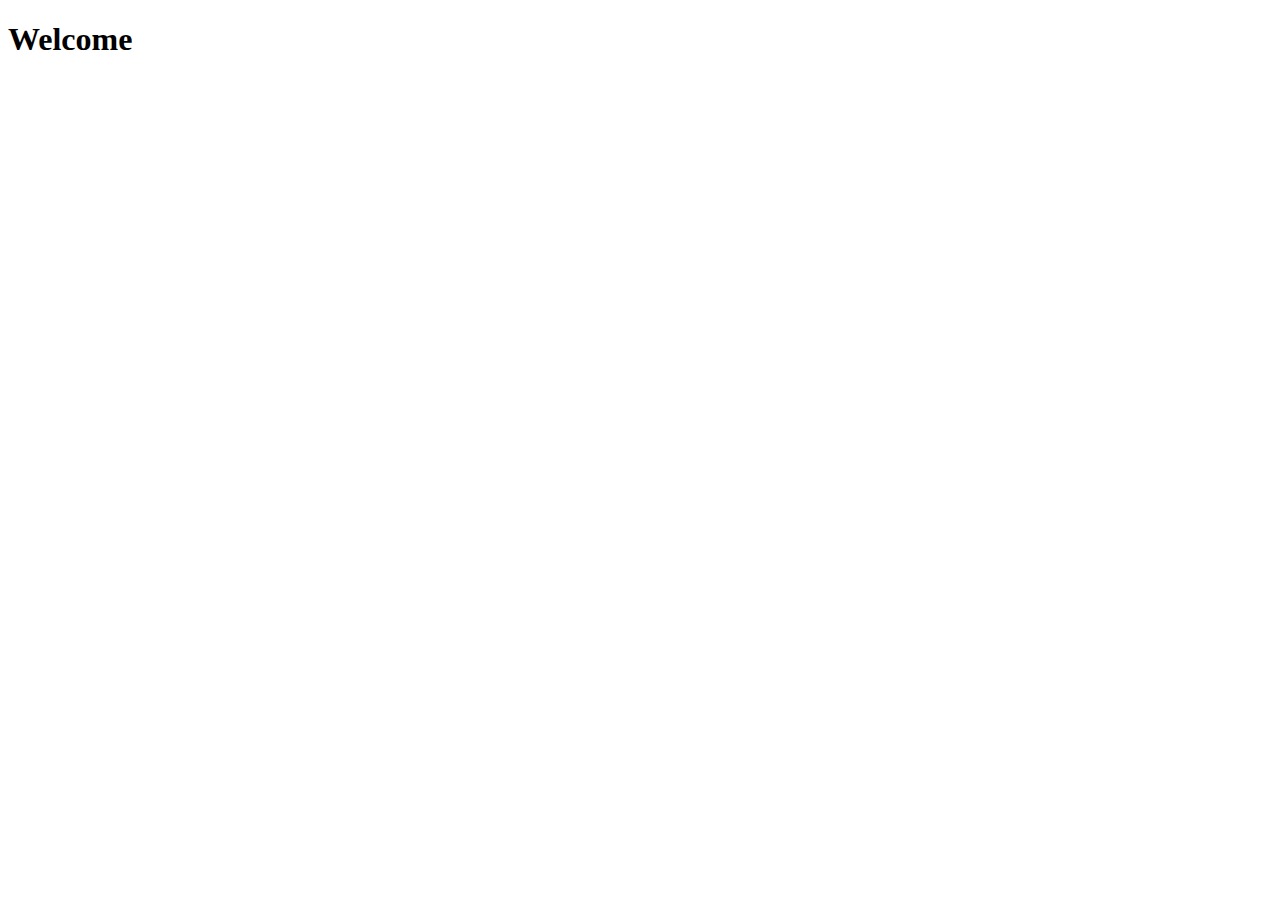
==== my-third-repo/index.html @ e25eb3ac "first commit" ====
<!DOCTYPE html>
<html lang="en">
<head>
    <meta charset="UTF-8">
    <meta name="viewport" content="width=device-width, initial-scale=1.0">
    <title>my third repo</title>
</head>
<body>
    <h1>Welcome</h1>
</body>
</html>
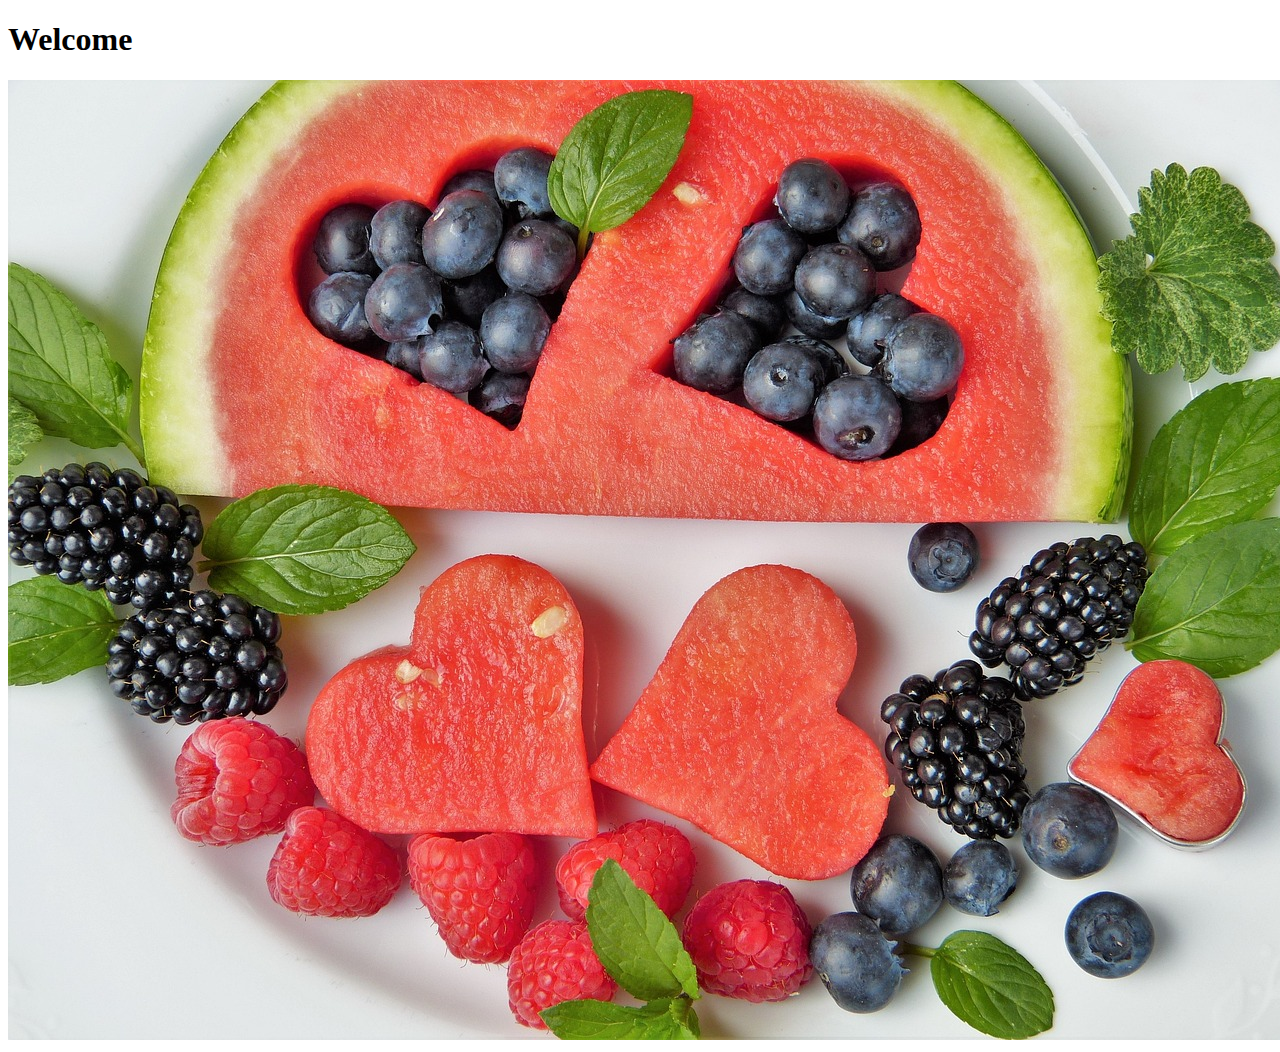
==== commit c0b6c786: "added projects/image" ====
--- a/my-third-repo/index.html
+++ b/my-third-repo/index.html
@@ -7,5 +7,6 @@
 </head>
 <body>
     <h1>Welcome</h1>
+    <img src="f.jpg">
 </body>
 </html>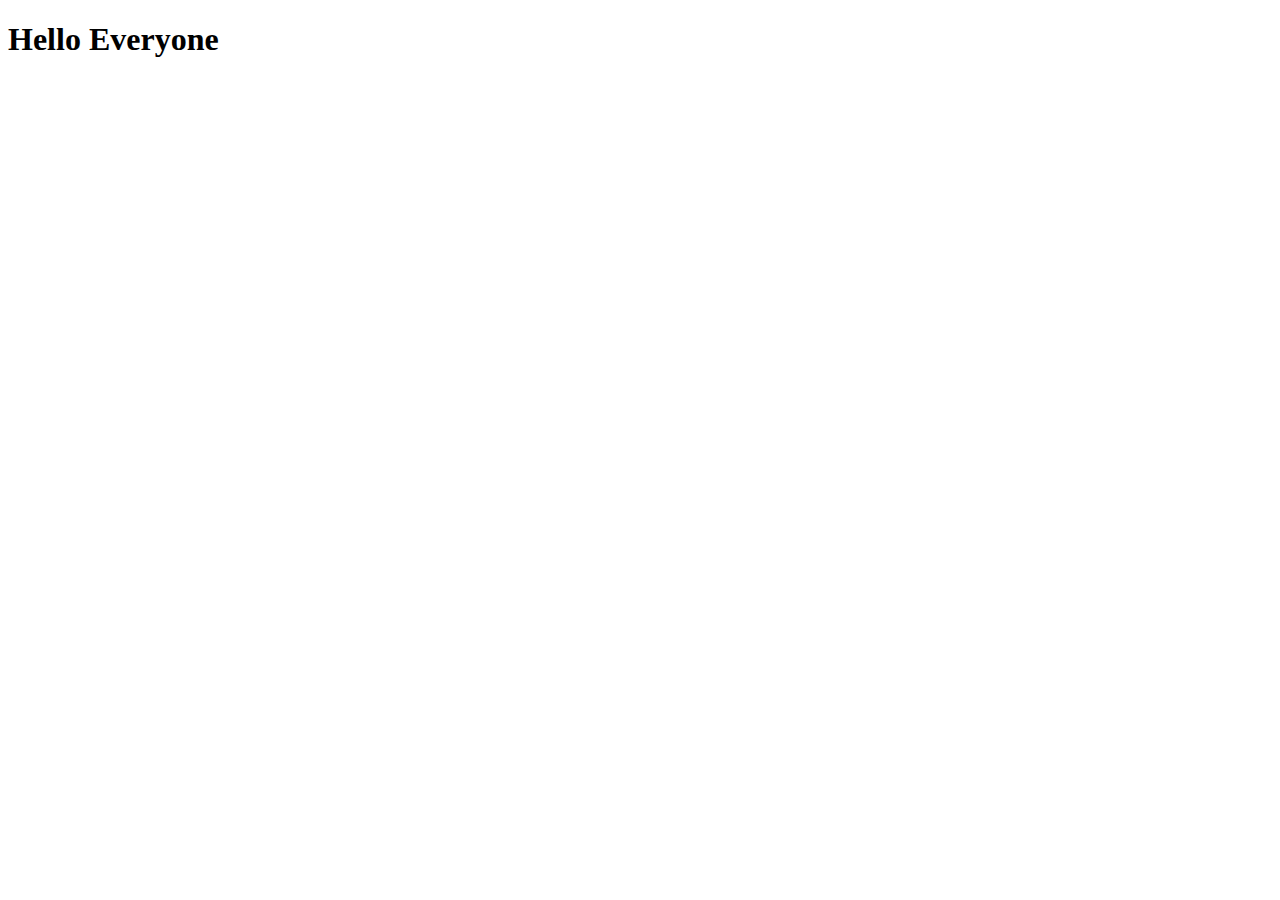
==== commit 11557a90: "my wed first" ====
--- a/my-third-repo/index.html
+++ b/my-third-repo/index.html
@@ -3,10 +3,9 @@
 <head>
     <meta charset="UTF-8">
     <meta name="viewport" content="width=device-width, initial-scale=1.0">
-    <title>my third repo</title>
+    <title>My Third Repo</title>
 </head>
 <body>
-    <h1>Welcome</h1>
-    <img src="f.jpg">
+   <h1> Hello Everyone</h1>
 </body>
 </html>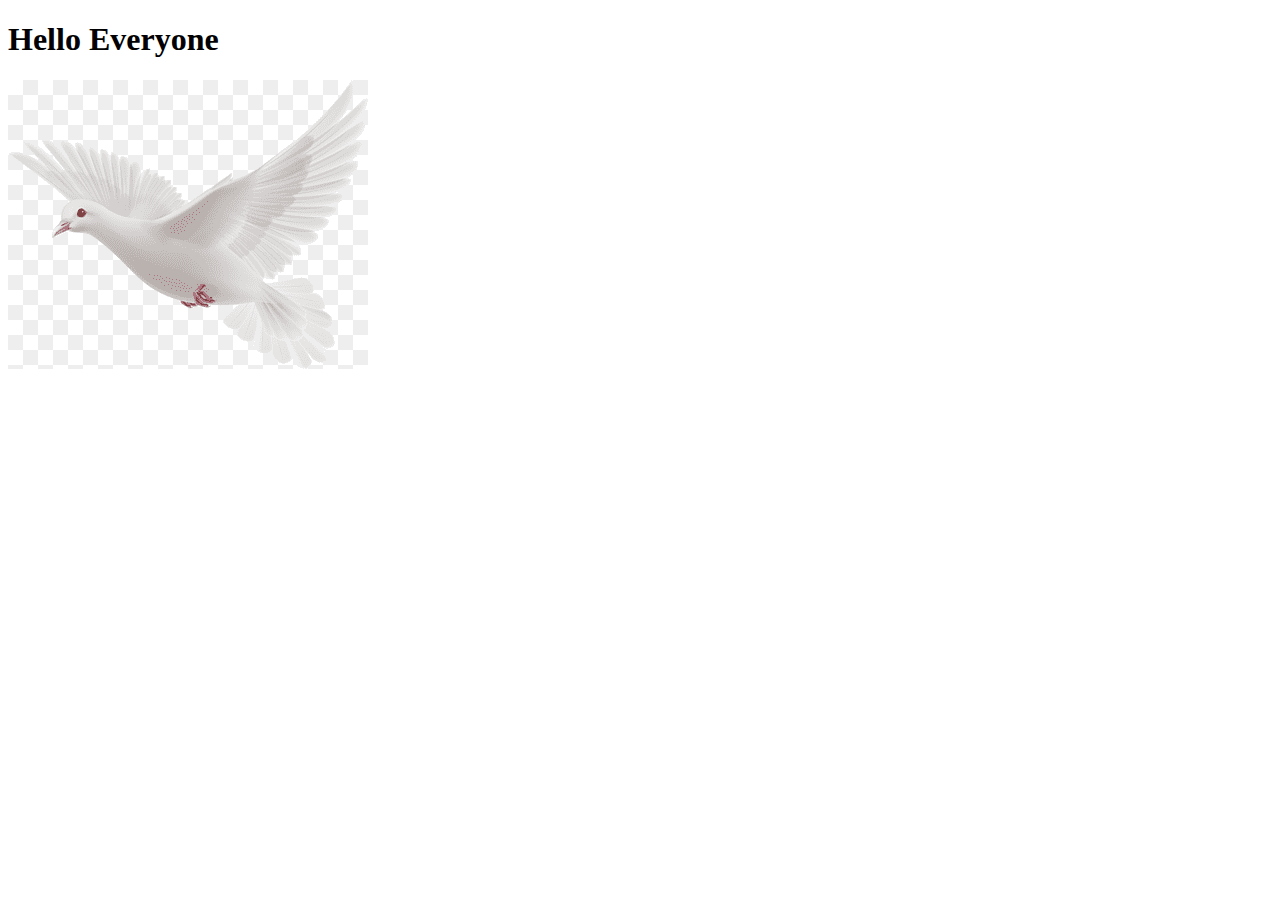
==== commit 742e00ad: "projects/image" ====
--- a/my-third-repo/index.html
+++ b/my-third-repo/index.html
@@ -7,5 +7,6 @@
 </head>
 <body>
    <h1> Hello Everyone</h1>
+   <img src="fly.png">
 </body>
 </html>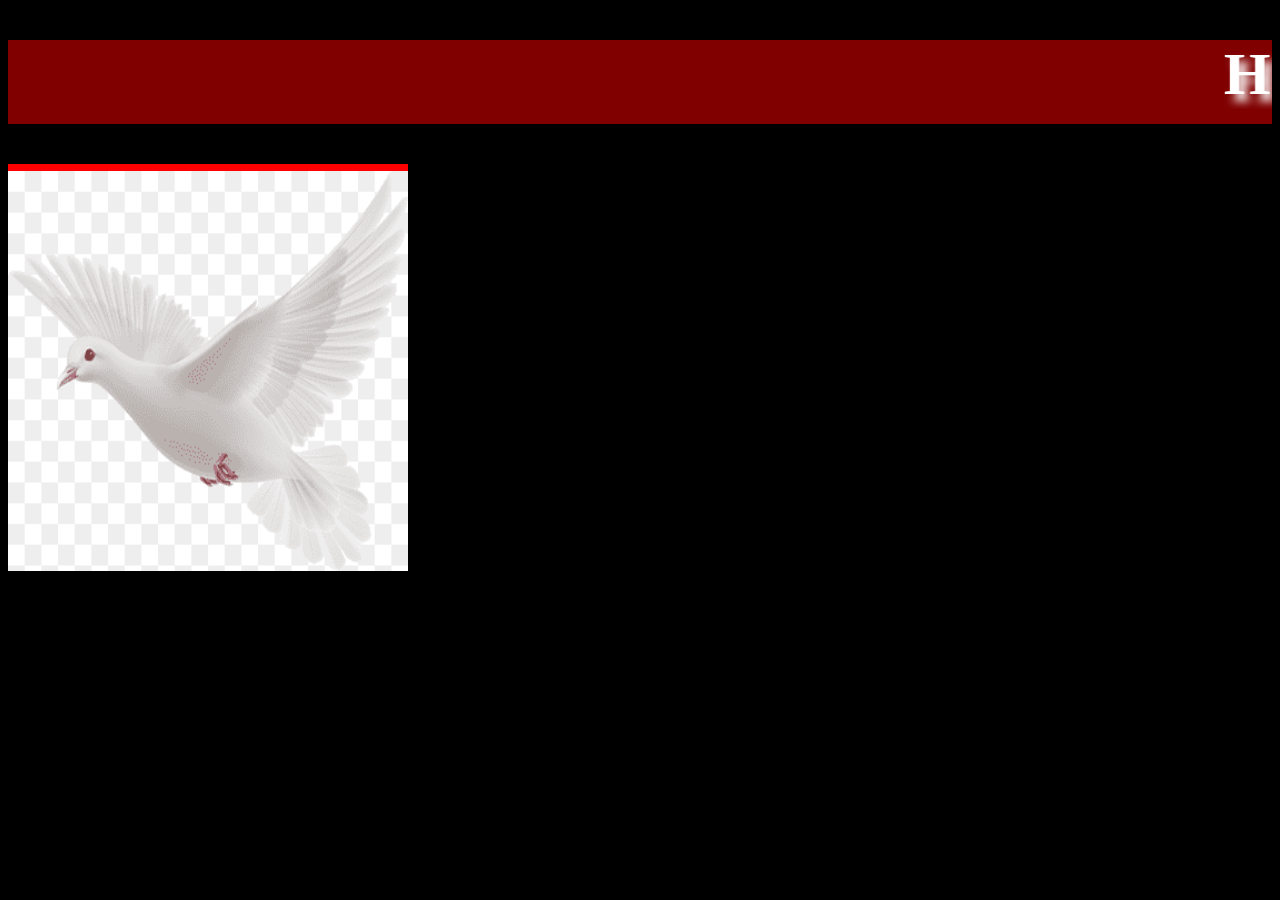
==== commit 98d55791: "added background color/style.css/texts" ====
--- a/my-third-repo/index.html
+++ b/my-third-repo/index.html
@@ -4,9 +4,11 @@
     <meta charset="UTF-8">
     <meta name="viewport" content="width=device-width, initial-scale=1.0">
     <title>My Third Repo</title>
+    <link rel="stylesheet" href="style.css">
 </head>
 <body>
-   <h1> Hello Everyone</h1>
+   <h1> <marquee>Hello Everyone</marquee></h1>
    <img src="fly.png">
+   <p>Lorem ipsum dolor sit amet consectetur adipisicing elit. Et, quasi incidunt at odit quas illum nisi assumenda molestias dicta, provident optio earum numquam magnam dolorum fugiat, ipsa enim modi explicabo itaque. Qui commodi fugiat dicta in, natus ducimus autem a voluptate nisi eligendi possimus itaque necessitatibus amet error vero illum, alias molestias quaerat unde ratione assumenda maiores expedita praesentium explicabo. Pariatur, dignissimos ex? Eius quos illum eaque quis consectetur dolores omnis eos sequi blanditiis libero doloribus quidem, itaque distinctio veniam sed earum veritatis nisi, deleniti dolor commodi molestiae perspiciatis aut ex fugiat. Atque pariatur voluptatem commodi cum aperiam, non doloribus!</p>
 </body>
 </html>--- a/my-third-repo/style.css
+++ b/my-third-repo/style.css
@@ -0,0 +1,20 @@
+
+ body{
+    background-color: black;
+ }
+
+
+
+
+h1{
+    background-color:maroon;
+    color: white;
+    font-size: 60px;
+    text-shadow: 7px 7px 9px;
+}
+
+img{
+    width:400px;
+    height: 400px;
+    border-top: 7px solid red;
+}